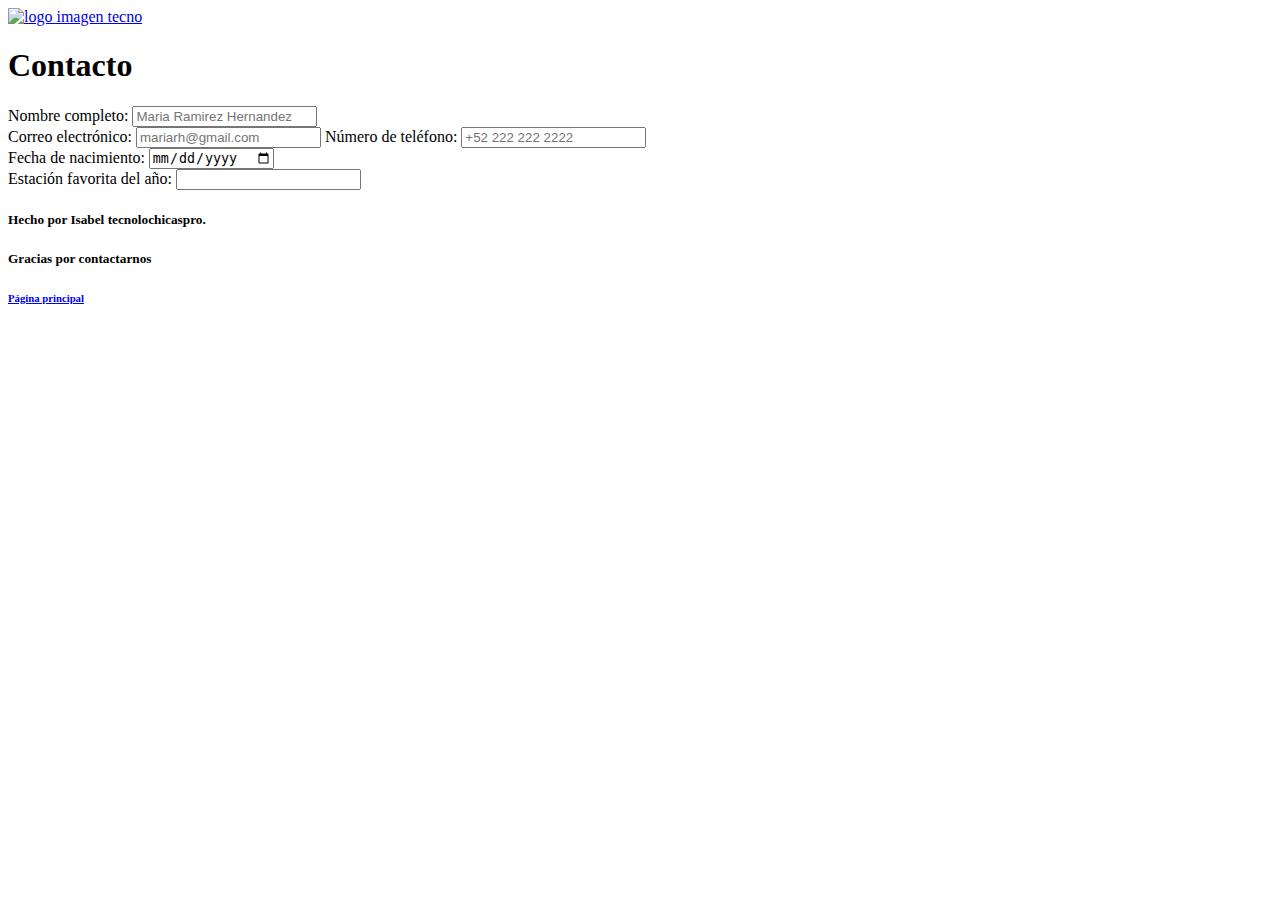
==== contacto.html @ b6cd871a "Parte3, sigue faltando los links a los videos" ====
<!DOCTYPE html>
<html lang="en">

<head>
    <meta charset="UTF-8">
    <meta name="viewport" content="width=device-width, initial-scale=1.0">
    <title>Contacto</title>

    <link rel="stylesheet" href="style.css">
</head>

<body>
    <header>
        <a href="https://tecnolochicas.mx/" target="_blank">
            <img id=logo width=700 src="https://tecnolochicas.mx/public/images/tecnolochicas-logo.png"
                alt="logo imagen tecno">
        </a>
    </header>

    <mean>
        <h1>Contacto</h1>
        <form action="">
            <div>
                <label for="name">Nombre completo:</label>
                <input id="nombre" name="nombre" placeholder="Maria Ramirez Hernandez" required type="text">
            </div>

            <div>
                <label for="email">Correo electrónico:</label>
                <input id="email" placeholder="mariarh@gmail.com" required type="email">
                <label for="text">Número de teléfono:</label>
                <input type="text" name="number" id="telefono" placeholder="+52 222 222 2222" >
            </div>

            <div>
                <label for="date">Fecha de nacimiento:</label>
                <input id="nacimiento" required type="date">
            </div>

            <div>
                <label for="epoca-favorita">Estación favorita del año:</label>
                <input list="estaciones" id="epoca-favorita" name="epoca-favorita">
                <datalist id="estaciones">
                    <option value="Primavera">
                    <option value="Verano">
                    <option value="Otoño">
                    <option value="Invierno">
                </datalist>
            </div>
        </form>
    </mean>

    <footer>
        <h5>Hecho por Isabel <b>tecnolochicaspro</b>.</h5>
        <h5>Gracias por contactarnos</h5>
        <h6>
            <a href="index.html">Página principal</a>
        </h6>
    </footer>

</body>

</html>
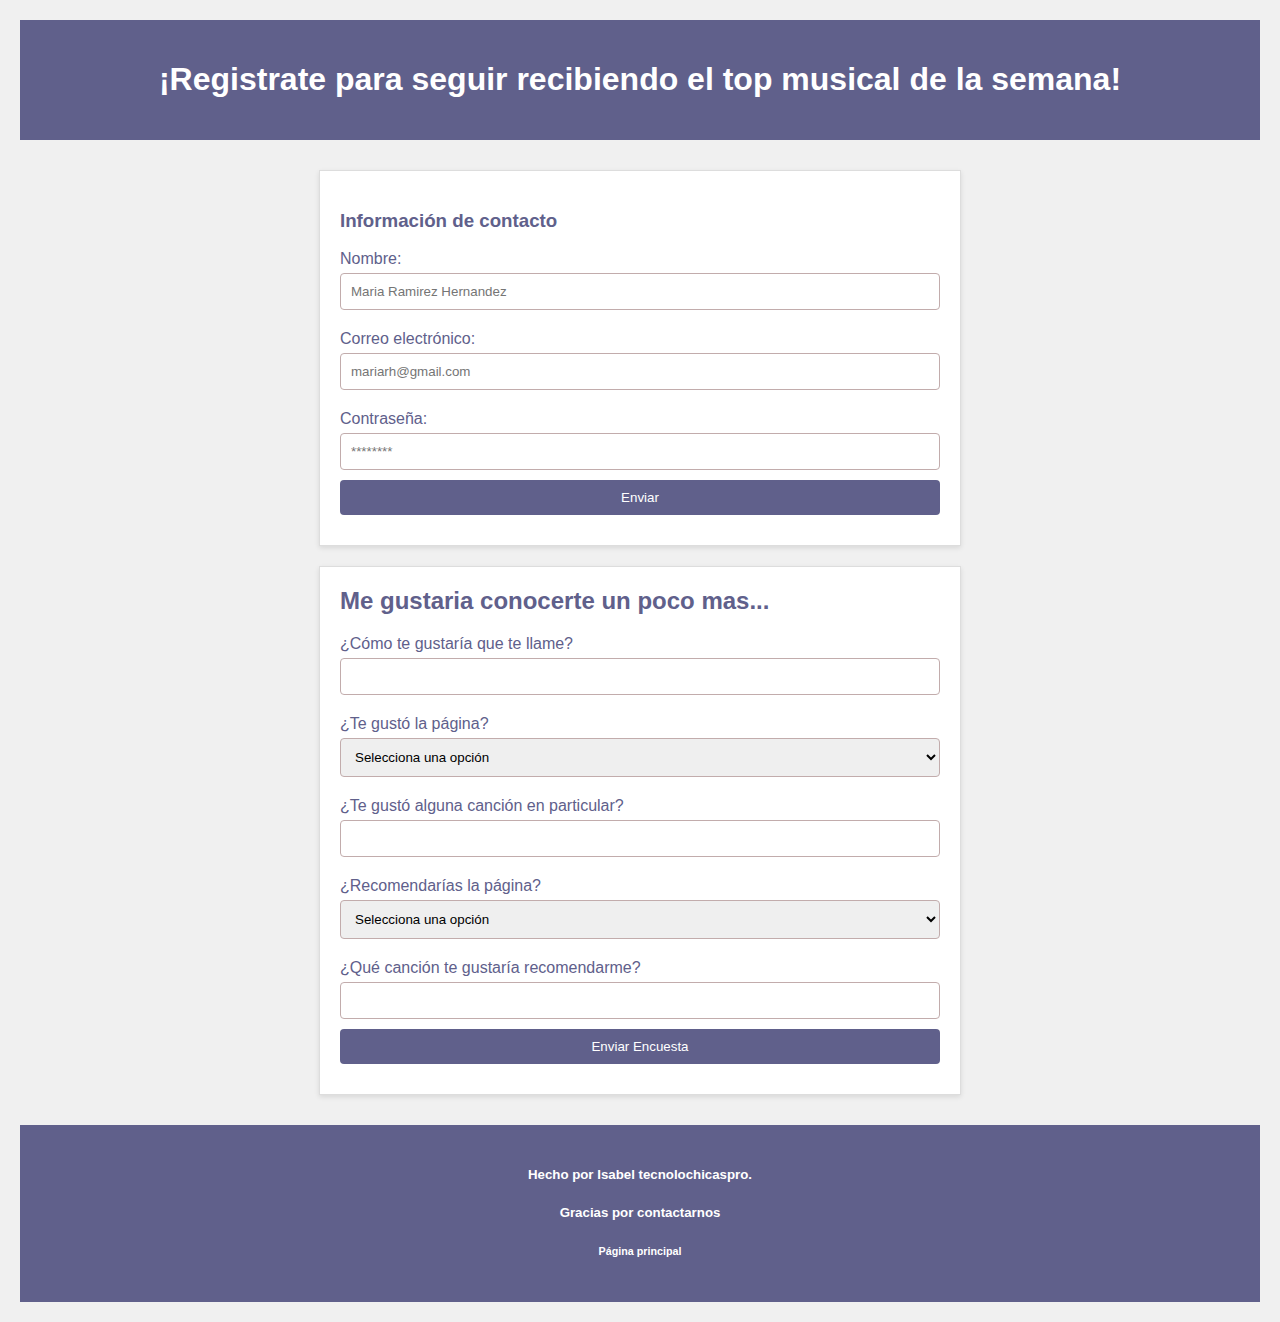
==== commit 53baf5da: "Parte4, no cargan los videos" ====
--- a/contacto.html
+++ b/contacto.html
@@ -1,63 +1,95 @@
 <!DOCTYPE html>
-<html lang="en">
+<html lang="es">
 
 <head>
     <meta charset="UTF-8">
     <meta name="viewport" content="width=device-width, initial-scale=1.0">
-    <title>Contacto</title>
+    <title>Contacto y Registro</title>
+    <link rel="stylesheet" href="contacto.css">
 
     <link rel="stylesheet" href="style.css">
 </head>
 
 <body>
     <header>
-        <a href="https://tecnolochicas.mx/" target="_blank">
-            <img id=logo width=700 src="https://tecnolochicas.mx/public/images/tecnolochicas-logo.png"
-                alt="logo imagen tecno">
-        </a>
+        <h1>¡Registrate para seguir recibiendo el top musical de la semana!</h1>
     </header>
 
-    <mean>
-        <h1>Contacto</h1>
-        <form action="">
-            <div>
-                <label for="name">Nombre completo:</label>
-                <input id="nombre" name="nombre" placeholder="Maria Ramirez Hernandez" required type="text">
-            </div>
+    <main>
+        <section class="contact-form">
+            <h3>Información de contacto</h3>
+            <form id="contactForm">
 
-            <div>
-                <label for="email">Correo electrónico:</label>
-                <input id="email" placeholder="mariarh@gmail.com" required type="email">
-                <label for="text">Número de teléfono:</label>
-                <input type="text" name="number" id="telefono" placeholder="+52 222 222 2222" >
-            </div>
+                <div>
+                    <label for="name">Nombre:</label>
+                    <input type="text" id="name" name="name"  placeholder="Maria Ramirez Hernandez" required>
+                </div>
 
-            <div>
-                <label for="date">Fecha de nacimiento:</label>
-                <input id="nacimiento" required type="date">
-            </div>
+                <div>
+                    <label for="email">Correo electrónico:</label>
+                    <input type="email" id="email" placeholder="mariarh@gmail.com" name="email" required>
+                </div>
 
-            <div>
-                <label for="epoca-favorita">Estación favorita del año:</label>
-                <input list="estaciones" id="epoca-favorita" name="epoca-favorita">
-                <datalist id="estaciones">
-                    <option value="Primavera">
-                    <option value="Verano">
-                    <option value="Otoño">
-                    <option value="Invierno">
-                </datalist>
-            </div>
-        </form>
-    </mean>
+                <div>
+                    <label for="password">Contraseña:</label>
+                    <input type="password" id="password" placeholder="********" name="password" required>
+                </div>
 
-    <footer>
-        <h5>Hecho por Isabel <b>tecnolochicaspro</b>.</h5>
-        <h5>Gracias por contactarnos</h5>
-        <h6>
-            <a href="index.html">Página principal</a>
-        </h6>
-    </footer>
+                <button type="submit">Enviar</button>
+            </form>
+        </section>
 
+        <section class="survey-form">
+
+            <h2>Me gustaria conocerte un poco mas...</h2>
+
+            <form id="surveyForm">
+
+                <div>
+                    <label for="regName">¿Cómo te gustaría que te llame?</label>
+                    <input type="text" id="regName" name="regName" required>
+                </div>
+
+                <div>
+                    <label for="likedPage">¿Te gustó la página?</label>
+                    <select id="likedPage" name="likedPage" required>
+                        <option value="">Selecciona una opción</option>
+                        <option value="yes">Sí</option>
+                        <option value="no">No</option>
+                    </select>
+                </div>
+
+                <div>
+                    <label for="favSong">¿Te gustó alguna canción en particular?</label>
+                    <input type="text" id="favSong" name="favSong">
+                </div>
+
+                <div>
+                    <label for="recommend">¿Recomendarías la página?</label>
+                    <select id="recommend" name="recommend" required>
+                        <option value="">Selecciona una opción</option>
+                        <option value="yes">Sí</option>
+                        <option value="no">No</option>
+                    </select>
+                </div>
+
+                <div>
+                    <label for="suggestion">¿Qué canción te gustaría recomendarme?</label>
+                    <input type="text" id="suggestion" name="suggestion">
+                </div>
+
+                <button type="submit">Enviar Encuesta</button>
+            </form>
+        </section>
+    </main>
 </body>
 
-</html>+<footer>
+    <h5>Hecho por Isabel <b>tecnolochicaspro</b>.</h5>
+    <h5>Gracias por contactarnos</h5>
+    <h6>
+        <a href="index.html">Página principal</a>
+    </h6>
+</footer>
+
+</html>
--- a/style.css
+++ b/style.css
@@ -0,0 +1,78 @@
+/*Contacto página*/
+body {
+    font-family: 'Mukta', sans-serif;
+    margin: 0;
+    padding: 20px;
+    background-color: #f0f0f0;
+    color: #60608b;
+}
+
+header {
+    text-align: center;
+    padding: 20px;
+    background-color: #60608b;
+    color: #ffffff;
+}
+
+main {
+    display: flex;
+    flex-direction: column;
+    align-items: center;
+    margin: 20px;
+}
+
+section {
+    background-color: #ffffff;
+    border: 1px solid #ddd;
+    padding: 20px;
+    margin: 10px;
+    width: 100%;
+    max-width: 600px;
+    box-shadow: 0 2px 5px rgba(0, 0, 0, 0.1);
+}
+
+h2 {
+    margin-top: 0;
+    color: #60608b;
+}
+
+label {
+    display: block;
+    margin: 10px 0 5px;
+}
+
+input, textarea, select, button {
+    width: 100%;
+    padding: 10px;
+    margin-bottom: 10px;
+    border: 1px solid #c2acac;
+    border-radius: 4px;
+    box-sizing: border-box;
+}
+
+button {
+    background-color: #60608b;
+    color: #ffffff;
+    border: none;
+    cursor: pointer;
+}
+
+button:hover {
+    background-color: #50507b;
+}
+
+footer {
+    text-align: center;
+    padding: 20px;
+    background-color: #60608b;
+    color: #ffffff;
+}
+
+footer a {
+    color: #ffffff;
+    text-decoration: none;
+}
+
+footer a:hover {
+    text-decoration: underline;
+}
